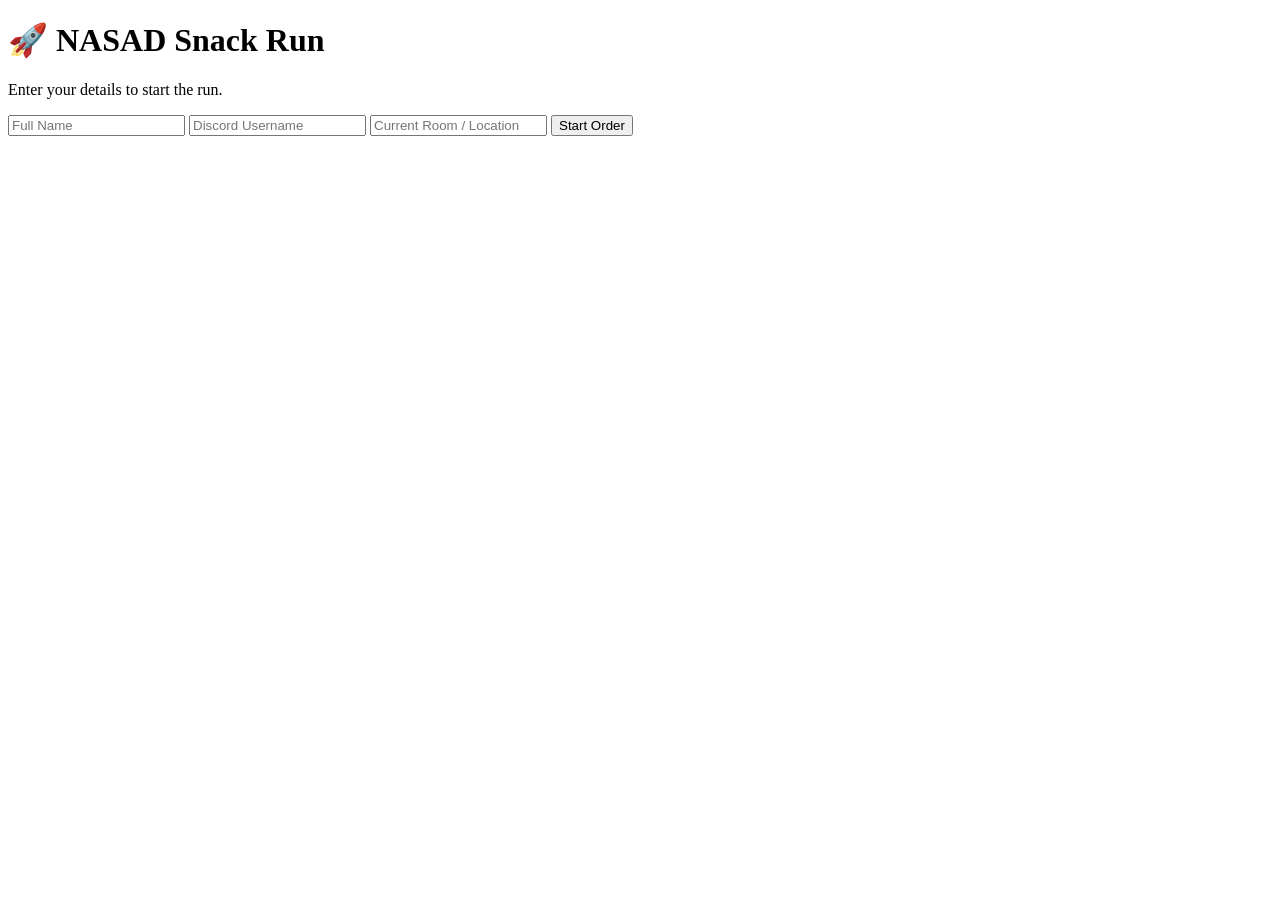
==== index.html @ 5cc4cfdb "Create index.html" ====
<!DOCTYPE html>
<html lang="en">
<head>
    <meta charset="UTF-8">
    <meta name="viewport" content="width=device-width, initial-scale=1.0">
    <title>NASAD Snack Run</title>
    <link rel="stylesheet" href="style.css">
</head>
<body>
    <div class="container">
        <h1>🚀 NASAD Snack Run</h1>
        <p>Enter your details to start the run.</p>
        <input type="text" id="name" placeholder="Full Name">
        <input type="text" id="contact" placeholder="Discord Username">
        <input type="text" id="location" placeholder="Current Room / Location">
        <button onclick="saveAndNext()">Start Order</button>
    </div>
    <script>
        function saveAndNext() {
            const user = {
                name: document.getElementById('name').value,
                contact: document.getElementById('contact').value,
                location: document.getElementById('location').value
            };
            if(!user.name || !user.location) return alert("Please fill in your name and location!");
            localStorage.setItem('customer', JSON.stringify(user));
            window.location.href = "orders.html";
        }
    </script>
</body>
</html>
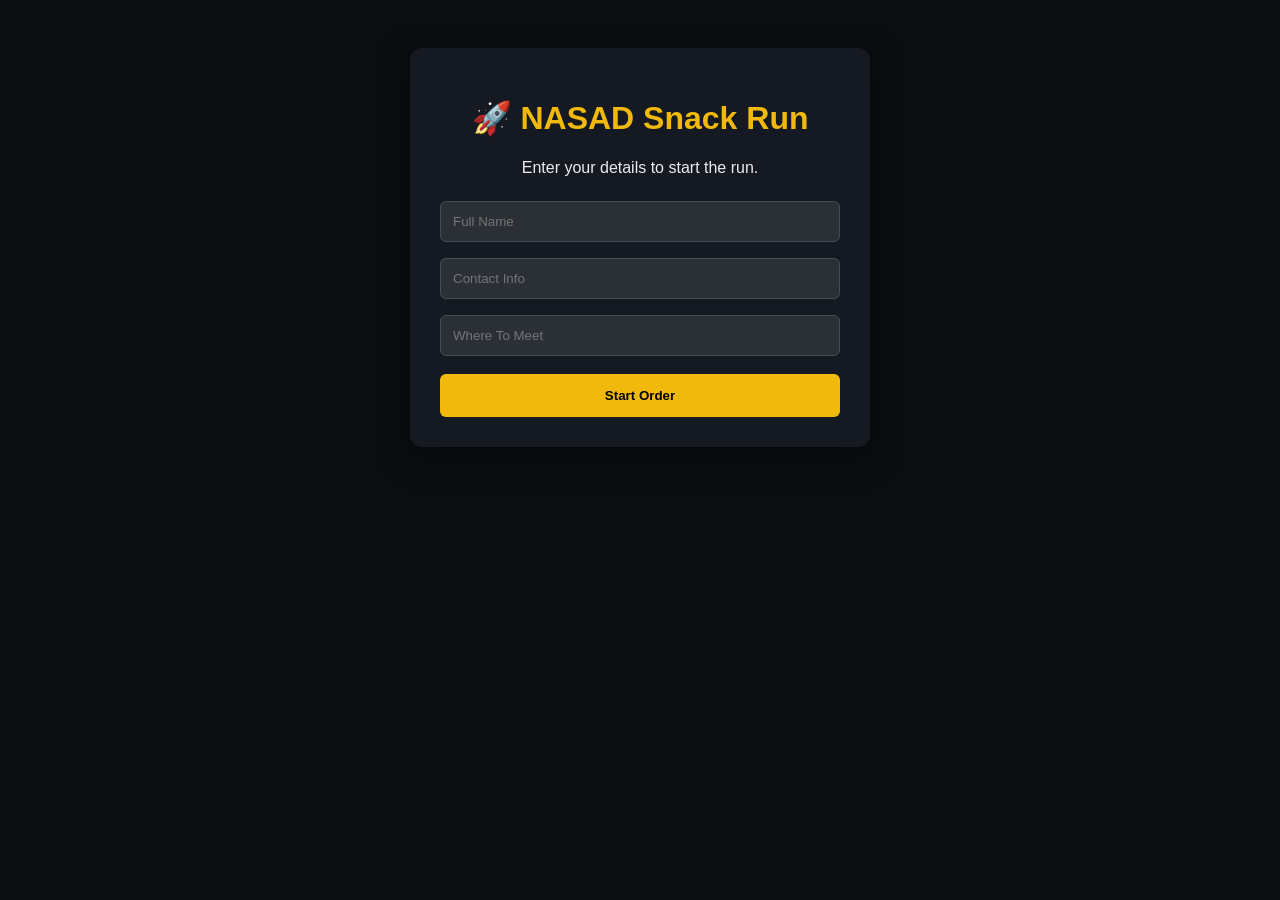
==== commit eaf4aac9: "Update index.html" ====
--- a/index.html
+++ b/index.html
@@ -11,8 +11,8 @@
         <h1>🚀 NASAD Snack Run</h1>
         <p>Enter your details to start the run.</p>
         <input type="text" id="name" placeholder="Full Name">
-        <input type="text" id="contact" placeholder="Discord Username">
-        <input type="text" id="location" placeholder="Current Room / Location">
+        <input type="text" id="contact" placeholder="Contact Info">
+        <input type="text" id="location" placeholder="Where To Meet">
         <button onclick="saveAndNext()">Start Order</button>
     </div>
     <script>
--- a/style.css
+++ b/style.css
@@ -0,0 +1,9 @@
+body { background: #0b0e11; color: #e9edef; font-family: sans-serif; display: flex; justify-content: center; padding: 40px 20px; }
+.container { background: #151921; padding: 30px; border-radius: 12px; width: 100%; max-width: 400px; text-align: center; box-shadow: 0 10px 30px rgba(0,0,0,0.5); }
+.admin-wide { max-width: 600px; }
+h1 { color: #f0b90b; }
+input { width: 100%; padding: 12px; margin: 8px 0; background: #2b2f36; border: 1px solid #474d57; color: white; border-radius: 6px; box-sizing: border-box; }
+button { width: 100%; padding: 14px; background: #f0b90b; color: black; border: none; border-radius: 6px; font-weight: bold; cursor: pointer; margin-top: 10px; }
+.card, .order-card { background: #2b2f36; padding: 15px; border-radius: 8px; margin-top: 10px; cursor: pointer; border: 1px solid transparent; }
+.card:hover { border-color: #f0b90b; }
+.order-card { text-align: left; border-left: 4px solid #f0b90b; cursor: default; }
